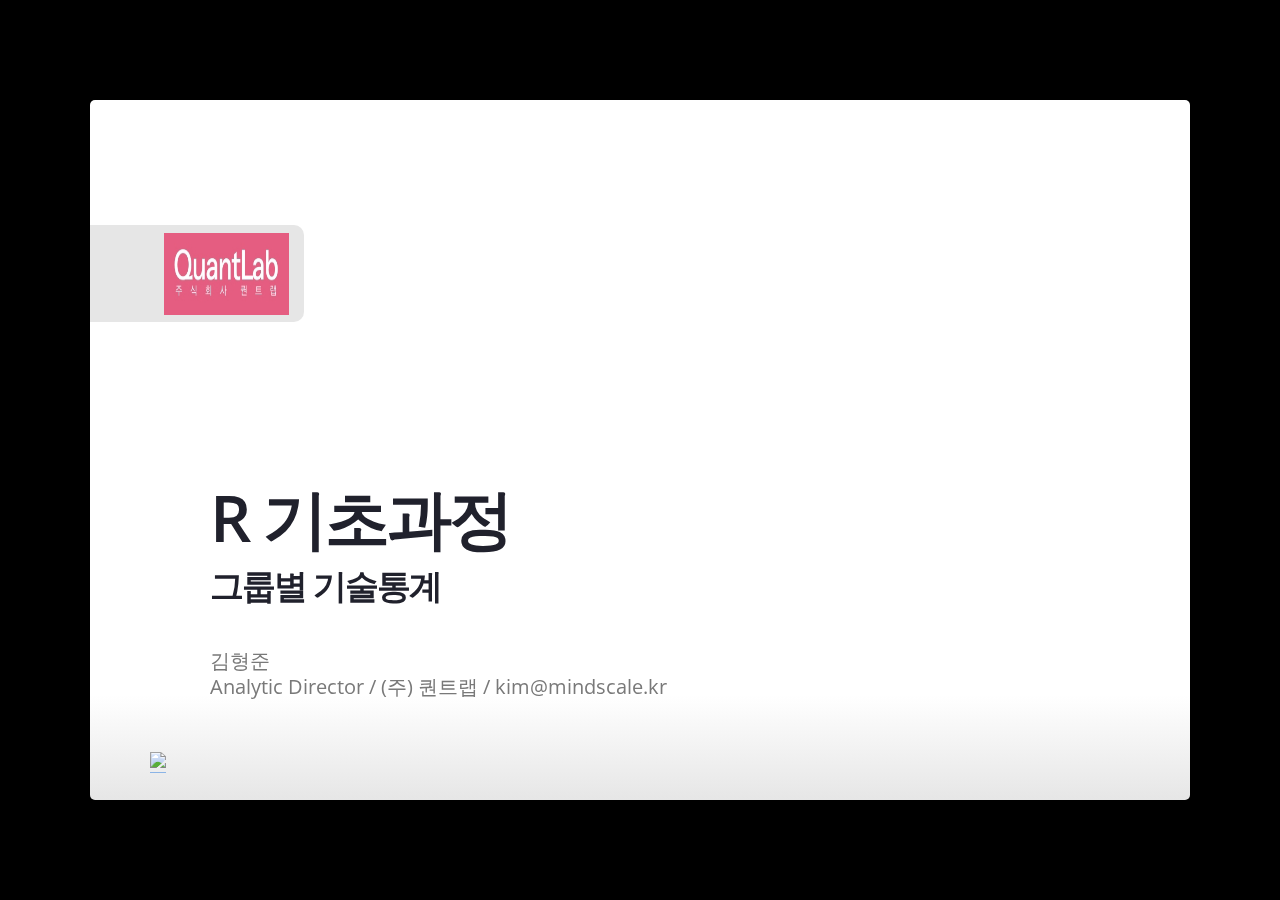
==== html/Rbasic02.html @ 80b77570 "no message" ====
<!DOCTYPE html>
<html>
<head>
  <title>R 기초과정</title>
  <meta charset="utf-8">
  <meta name="description" content="R 기초과정">
  <meta name="author" content="김형준">
  <meta name="generator" content="slidify" />
  <meta name="apple-mobile-web-app-capable" content="yes">
  <meta http-equiv="X-UA-Compatible" content="chrome=1">
  <link rel="stylesheet" href="libraries/frameworks/io2012/css/default.css" media="all" >
  <link rel="stylesheet" href="libraries/frameworks/io2012/css/phone.css" 
    media="only screen and (max-device-width: 480px)" >
  <link rel="stylesheet" href="libraries/frameworks/io2012/css/slidify.css" >
  <link rel="stylesheet" href="libraries/highlighters/highlight.js/css/tomorrow.css" />
  <base target="_blank"> <!-- This amazingness opens all links in a new tab. -->  <link rel=stylesheet href="./assets/css/ribbons.css"></link>

  
  <!-- Grab CDN jQuery, fall back to local if offline -->
  <script src="http://ajax.aspnetcdn.com/ajax/jQuery/jquery-1.7.min.js"></script>
  <script>window.jQuery || document.write('<script src="libraries/widgets/quiz/js/jquery.js"><\/script>')</script> 
  <script data-main="libraries/frameworks/io2012/js/slides" 
    src="libraries/frameworks/io2012/js/require-1.0.8.min.js">
  </script>
  
  

</head>
<body style="opacity: 0">
  <slides class="layout-widescreen">
    
    <!-- LOGO SLIDE -->
        <slide class="title-slide segue nobackground">
  <aside class="gdbar">
    <img src="assets/img/logo_03.png">
  </aside>
  <hgroup class="auto-fadein">
    <h1>R 기초과정</h1>
    <h2>그룹별 기술통계 </h2>
    <p>김형준<br/>Analytic Director / (주) 퀀트랩 / kim@mindscale.kr </p>
  </hgroup>
  <article></article>  
  <footer class = 'license'>
    <a href='http://creativecommons.org/licenses/by-nc-sa/3.0/'>
    <img width = '80px' src = 'http://mirrors.creativecommons.org/presskit/buttons/88x31/png/by-nc-sa.png'>
    </a>
  </footer>
</slide>
    

    <!-- SLIDES -->
    <slide class="" id="slide-1" style="background:;">
  <hgroup>
    <h2>기초 2 과정</h2>
  </hgroup>
  <article data-timings="">
    <h3>학습 목표</h3>

<p>데이터 편집하기 
집단 평균 비교하기<br>
상관관계 이해하기</p>

  </article>
  <!-- Presenter Notes -->
</slide>

<slide class="new-background" id="slide-2" style="background:;">
  <hgroup>
    <h2>오늘의 데이터</h2>
  </hgroup>
  <article data-timings="">
    
  </article>
  <!-- Presenter Notes -->
</slide>

<slide class="new-background" id="slide-3" style="background:;">
  <article data-timings="">
    <pre><code class="r">table(df$성별)
</code></pre>

<pre><code>## 
##   남   여 
## 1260 1260
</code></pre>

<pre><code class="r">table(df$요일)
</code></pre>

<pre><code>## 
##  금  목  수  월  일  토  화 
## 360 360 360 360 360 360 360
</code></pre>

<pre><code class="r">table(df$점포)
</code></pre>

<pre><code>## 
##   a   b   c   d   e   f   g   h   i   j   k   l   m   n   o 
## 168 168 168 168 168 168 168 168 168 168 168 168 168 168 168
</code></pre>

  </article>
  <!-- Presenter Notes -->
</slide>

<slide class="new-background" id="slide-4" style="background:;">
  <hgroup>
    <h3>상반기 vs 하반기</h3>
  </hgroup>
  <article data-timings="">
    <pre><code class="r">df.first &lt;- subset(df, 매출월 &lt;= 6 )
mean(df.first$구매건수)
</code></pre>

<pre><code>## [1] 24601.29
</code></pre>

<pre><code class="r">df.latter &lt;- subset(df, 매출월 &gt; 6 )
mean(df.latter$구매건수)
</code></pre>

<pre><code>## [1] 24504.51
</code></pre>

  </article>
  <!-- Presenter Notes -->
</slide>

<slide class="new-background" id="slide-5" style="background:;">
  <hgroup>
    <h3>Histogram</h3>
  </hgroup>
  <article data-timings="">
    <pre><code class="r">hist(df.first$구매건수, xlab = &quot;구매건수&quot;, main = &quot;상반기&quot;)
</code></pre>

<p><img src="assets/fig/unnamed-chunk-4-1.png" alt="plot of chunk unnamed-chunk-4"> </p>

  </article>
  <!-- Presenter Notes -->
</slide>

<slide class="new-background" id="slide-6" style="background:;">
  <hgroup>
    <h3>Histogram</h3>
  </hgroup>
  <article data-timings="">
    <pre><code class="r">hist(df.latter$구매건수, xlab = &quot;구매건수&quot;, main = &quot;하반기&quot;)
</code></pre>

<p><img src="assets/fig/unnamed-chunk-5-1.png" alt="plot of chunk unnamed-chunk-5"> </p>

  </article>
  <!-- Presenter Notes -->
</slide>

<slide class="new-background" id="slide-7" style="background:;">
  <article data-timings="">
    <pre><code class="r">var.test(df.first$구매건수, df.latter$구매건수)
</code></pre>

<pre><code>## 
##  F test to compare two variances
## 
## data:  df.first$구매건수 and df.latter$구매건수
## F = 0.9587, num df = 1259, denom df = 1259, p-value = 0.4544
## alternative hypothesis: true ratio of variances is not equal to 1
## 95 percent confidence interval:
##  0.8583827 1.0707352
## sample estimates:
## ratio of variances 
##          0.9586973
</code></pre>

  </article>
  <!-- Presenter Notes -->
</slide>

<slide class="new-background" id="slide-8" style="background:;">
  <article data-timings="">
    <pre><code class="r">t.test(df.first$구매건수, df.latter$구매건수)
</code></pre>

<pre><code>## 
##  Welch Two Sample t-test
## 
## data:  df.first$구매건수 and df.latter$구매건수
## t = 0.1667, df = 2516.881, p-value = 0.8676
## alternative hypothesis: true difference in means is not equal to 0
## 95 percent confidence interval:
##  -1041.646  1235.202
## sample estimates:
## mean of x mean of y 
##  24601.29  24504.51
</code></pre>

  </article>
  <!-- Presenter Notes -->
</slide>

<slide class="new-background" id="slide-9" style="background:;">
  <article data-timings="">
    <pre><code class="r">df.high &lt;- df[df$구매건수 &gt;= quantile(df$구매건수, probs = .9), ]
mosaicplot(df.high$성별 ~ df.high$요일, 
           main=&quot;성별 by 요일&quot;, shade=F, 
           color = 1:7, xlab=&quot;성별&quot;, ylab=&quot;요일&quot;)
</code></pre>

<p><img src="assets/fig/unnamed-chunk-8-1.png" alt="plot of chunk unnamed-chunk-8"> </p>

  </article>
  <!-- Presenter Notes -->
</slide>

<slide class="new-background" id="slide-10" style="background:;">
  <article data-timings="">
    <pre><code class="r">df.sunday &lt;- subset(df, 요일 ==  &quot;일&quot;)
</code></pre>

<pre><code class="r">var.test(구매건수 ~ 성별,  df.sunday)
</code></pre>

<pre><code>## 
##  F test to compare two variances
## 
## data:  구매건수 by 성별
## F = 0.8625, num df = 179, denom df = 179, p-value = 0.3235
## alternative hypothesis: true ratio of variances is not equal to 1
## 95 percent confidence interval:
##  0.6428782 1.1572527
## sample estimates:
## ratio of variances 
##          0.8625384
</code></pre>

  </article>
  <!-- Presenter Notes -->
</slide>

<slide class="new-background" id="slide-11" style="background:;">
  <article data-timings="">
    <pre><code class="r">t.test(구매건수 ~ 성별, df.sunday)
</code></pre>

<pre><code>## 
##  Welch Two Sample t-test
## 
## data:  구매건수 by 성별
## t = -1.1008, df = 356.061, p-value = 0.2717
## alternative hypothesis: true difference in means is not equal to 0
## 95 percent confidence interval:
##  -4741.009  1338.175
## sample estimates:
## mean in group 남 mean in group 여 
##         23427.77         25129.18
</code></pre>

  </article>
  <!-- Presenter Notes -->
</slide>

<slide class="new-background" id="slide-12" style="background:;">
  <article data-timings="">
    <pre><code class="r">df.month &lt;- sapply(split(df, df$매출월), function(x) x$구매건수)
cor(df.month)
</code></pre>

<pre><code>##                1            2            3           4            5
## 1   1.0000000000 -0.046597870 -0.005091544  0.04965226 -0.095763459
## 2  -0.0465978701  1.000000000  0.007198092  0.04784140  0.049866797
## 3  -0.0050915442  0.007198092  1.000000000 -0.08928948  0.009266516
## 4   0.0496522589  0.047841404 -0.089289484  1.00000000  0.083159531
## 5  -0.0957634587  0.049866797  0.009266516  0.08315953  1.000000000
## 6  -0.0467665007  0.059768731  0.011398083  0.03400470 -0.011766161
## 7   0.0932324983  0.081653119 -0.064059318 -0.04259415 -0.155939433
## 8  -0.0891884815 -0.093172175  0.003177127  0.04454848  0.155339506
## 9   0.0007013688  0.114002900  0.029118759 -0.04626856 -0.052674603
## 10 -0.0266476486 -0.031764041 -0.104999236  0.02905020  0.036026462
## 11 -0.0803115160 -0.097581285 -0.046301692  0.05163380 -0.040655629
## 12 -0.1754625412 -0.052740131 -0.068930001  0.05575638 -0.038566514
##              6           7            8             9           10
## 1  -0.04676650  0.09323250 -0.089188482  0.0007013688 -0.026647649
## 2   0.05976873  0.08165312 -0.093172175  0.1140028997 -0.031764041
## 3   0.01139808 -0.06405932  0.003177127  0.0291187587 -0.104999236
## 4   0.03400470 -0.04259415  0.044548476 -0.0462685602  0.029050198
## 5  -0.01176616 -0.15593943  0.155339506 -0.0526746033  0.036026462
## 6   1.00000000  0.01109366  0.063751905  0.0698618369 -0.041238355
## 7   0.01109366  1.00000000 -0.143873398 -0.0503747033  0.099972896
## 8   0.06375191 -0.14387340  1.000000000  0.1354939122 -0.096760716
## 9   0.06986184 -0.05037470  0.135493912  1.0000000000 -0.080174057
## 10 -0.04123835  0.09997290 -0.096760716 -0.0801740572  1.000000000
## 11  0.00185299  0.01007081  0.056584691 -0.1288624049 -0.006716721
## 12  0.06028914  0.08446167 -0.082848856  0.0122945246  0.118176835
##              11          12
## 1  -0.080311516 -0.17546254
## 2  -0.097581285 -0.05274013
## 3  -0.046301692 -0.06893000
## 4   0.051633805  0.05575638
## 5  -0.040655629 -0.03856651
## 6   0.001852990  0.06028914
## 7   0.010070813  0.08446167
## 8   0.056584691 -0.08284886
## 9  -0.128862405  0.01229452
## 10 -0.006716721  0.11817684
## 11  1.000000000  0.01155653
## 12  0.011556525  1.00000000
</code></pre>

  </article>
  <!-- Presenter Notes -->
</slide>

    <slide class="backdrop"></slide>
  </slides>
  <div class="pagination pagination-small" id='io2012-ptoc' style="display:none;">
    <ul>
      <li>
      <a href="#" target="_self" rel='tooltip' 
        data-slide=1 title='기초 2 과정'>
         1
      </a>
    </li>
    <li>
      <a href="#" target="_self" rel='tooltip' 
        data-slide=2 title='오늘의 데이터'>
         2
      </a>
    </li>
    <li>
      <a href="#" target="_self" rel='tooltip' 
        data-slide=3 title=''>
         3
      </a>
    </li>
    <li>
      <a href="#" target="_self" rel='tooltip' 
        data-slide=4 title='상반기 vs 하반기'>
         4
      </a>
    </li>
    <li>
      <a href="#" target="_self" rel='tooltip' 
        data-slide=5 title='Histogram'>
         5
      </a>
    </li>
    <li>
      <a href="#" target="_self" rel='tooltip' 
        data-slide=6 title='Histogram'>
         6
      </a>
    </li>
    <li>
      <a href="#" target="_self" rel='tooltip' 
        data-slide=7 title=''>
         7
      </a>
    </li>
    <li>
      <a href="#" target="_self" rel='tooltip' 
        data-slide=8 title=''>
         8
      </a>
    </li>
    <li>
      <a href="#" target="_self" rel='tooltip' 
        data-slide=9 title=''>
         9
      </a>
    </li>
    <li>
      <a href="#" target="_self" rel='tooltip' 
        data-slide=10 title=''>
         10
      </a>
    </li>
    <li>
      <a href="#" target="_self" rel='tooltip' 
        data-slide=11 title=''>
         11
      </a>
    </li>
    <li>
      <a href="#" target="_self" rel='tooltip' 
        data-slide=12 title=''>
         12
      </a>
    </li>
  </ul>
  </div>  <!--[if IE]>
    <script 
      src="http://ajax.googleapis.com/ajax/libs/chrome-frame/1/CFInstall.min.js">  
    </script>
    <script>CFInstall.check({mode: 'overlay'});</script>
  <![endif]-->
</body>
  <!-- Load Javascripts for Widgets -->
  
  <!-- LOAD HIGHLIGHTER JS FILES -->
  <script src="libraries/highlighters/highlight.js/highlight.pack.js"></script>
  <script>hljs.initHighlightingOnLoad();</script>
  <!-- DONE LOADING HIGHLIGHTER JS FILES -->
   
  </html>
---- html/libraries/frameworks/io2012/css/default.css ----
@charset "UTF-8";

/* line 17, ../../../../../../Library/Ruby/Gems/1.8/gems/compass-0.12.1/frameworks/compass/stylesheets/compass/reset/_utilities.scss */
html, body, div, span, applet, object, iframe,
h1, h2, h3, h3b, h4, h4b, h5, h6, p, blockquote, pre,
a, abbr, acronym, address, big, cite, code,
del, dfn, em, img, ins, kbd, q, s, samp,
small, strike, strong, sub, sup, tt, var,
b, u, i, center,
dl, dt, dd, ol, ul, li,
fieldset, form, label, legend,
table, caption, tbody, tfoot, thead, tr, th, td,
article, aside, canvas, details, embed,
figure, figcaption, footer, header, hgroup,
menu, nav, output, ruby, section, summary,
time, mark, audio, video {
  margin: 0;
  padding: 0;
  border: 0;
  font-size: 100%;
  font: inherit;
  vertical-align: baseline;
}

/* line 20, ../../../../../../Library/Ruby/Gems/1.8/gems/compass-0.12.1/frameworks/compass/stylesheets/compass/reset/_utilities.scss */
body {
  line-height: 1;
}

/* line 22, ../../../../../../Library/Ruby/Gems/1.8/gems/compass-0.12.1/frameworks/compass/stylesheets/compass/reset/_utilities.scss */

ol, ul {
  list-style: none;
}


/* line 24, ../../../../../../Library/Ruby/Gems/1.8/gems/compass-0.12.1/frameworks/compass/stylesheets/compass/reset/_utilities.scss */
table {
  border-collapse: collapse;
  border-spacing: 0;
}

/* line 26, ../../../../../../Library/Ruby/Gems/1.8/gems/compass-0.12.1/frameworks/compass/stylesheets/compass/reset/_utilities.scss */
caption, th, td {
  text-align: left;
  font-weight: normal;
  vertical-align: middle;
}

/* line 28, ../../../../../../Library/Ruby/Gems/1.8/gems/compass-0.12.1/frameworks/compass/stylesheets/compass/reset/_utilities.scss */
q, blockquote {
  quotes: none;
}
/* line 101, ../../../../../../Library/Ruby/Gems/1.8/gems/compass-0.12.1/frameworks/compass/stylesheets/compass/reset/_utilities.scss */
q:before, q:after, blockquote:before, blockquote:after {
  content: "";
  content: none;
}

/* line 30, ../../../../../../Library/Ruby/Gems/1.8/gems/compass-0.12.1/frameworks/compass/stylesheets/compass/reset/_utilities.scss */
a img {
  border: none;
}

/* line 114, ../../../../../../Library/Ruby/Gems/1.8/gems/compass-0.12.1/frameworks/compass/stylesheets/compass/reset/_utilities.scss */
article, aside, details, figcaption, figure, footer, header, hgroup, menu, nav, section, summary {
  display: block;
}

/**
 * Base SlideDeck Styles
 */
/* line 48, ../scss/_base.scss */
html {
  height: 100%;
  overflow: hidden;
}

/* line 53, ../scss/_base.scss */
body {
  margin: 0;
  padding: 0;
  opacity: 0;
  height: 100%;
  min-height: 740px;
  width: 100%;
  overflow: hidden;
  color: #fff;
  -webkit-font-smoothing: antialiased;
  -moz-font-smoothing: antialiased;
  -ms-font-smoothing: antialiased;
  -o-font-smoothing: antialiased;
  -webkit-transition: opacity 800ms ease-in 100ms;
  -moz-transition: opacity 800ms ease-in 100ms;
  -ms-transition: opacity 800ms ease-in 100ms;
  -o-transition: opacity 800ms ease-in 100ms;
  transition: opacity 800ms ease-in 100ms;
}
/* line 69, ../scss/_base.scss */
body.loaded {
  opacity: 1 !important;
}

/* line 74, ../scss/_base.scss */
input, button {
  vertical-align: middle;
}

/* line 78, ../scss/_base.scss */
slides > slide[hidden] {
  display: none !important;
}

/* line 82, ../scss/_base.scss */
slides {
  width: 100%;
  height: 100%;
  position: absolute;
  left: 0;
  top: 0;
  -webkit-transform: translate3d(0, 0, 0);
  -moz-transform: translate3d(0, 0, 0);
  -ms-transform: translate3d(0, 0, 0);
  -o-transform: translate3d(0, 0, 0);
  transform: translate3d(0, 0, 0);
  -webkit-perspective: 1000;
  perspective: 1000;
  -webkit-transform-style: preserve-3d;
  transform-style: preserve-3d;
  -webkit-transition: opacity 800ms ease-in 100ms;
  -moz-transition: opacity 800ms ease-in 100ms;
  -ms-transition: opacity 800ms ease-in 100ms;
  -o-transition: opacity 800ms ease-in 100ms;
  transition: opacity 800ms ease-in 100ms;
}

/* line 94, ../scss/_base.scss */
slides > slide {
  display: block;
  position: absolute;
  overflow: hidden;
  left: 50%;
  top: 50%;
  -webkit-box-sizing: border-box;
  -moz-box-sizing: border-box;
  box-sizing: border-box;
}

/* Slide styles */
/*article.fill iframe {
  position: absolute;
  left: 0;
  top: 0;
  width: 100%;
  height: 100%;

  border: 0;
  margin: 0;

  @include border-radius(10px);

  z-index: -1;
}

slide.fill {
  background-repeat: no-repeat;
  @include background-size(cover);
}

slide.fill img {
  position: absolute;
  left: 0;
  top: 0;
  min-width: 100%;
  min-height: 100%;

  z-index: -1;
}
*/
/**
 * Theme Styles
 */
/* line 58, ../scss/default.scss */
::selection {
  color: white;
  background-color: #ffd14d;
  text-shadow: none;
}

/* line 64, ../scss/default.scss */
::-webkit-scrollbar {
  height: 16px;
  overflow: visible;
  width: 16px;
}

/* line 69, ../scss/default.scss */
::-webkit-scrollbar-thumb {
  background-color: rgba(0, 0, 0, 0.1);
  background-clip: padding-box;
  border: solid transparent;
  min-height: 28px;
  padding: 100px 0 0;
  -webkit-box-shadow: inset 1px 1px 0 rgba(0, 0, 0, 0.1), inset 0 -1px 0 rgba(0, 0, 0, 0.07);
  -moz-box-shadow: inset 1px 1px 0 rgba(0, 0, 0, 0.1), inset 0 -1px 0 rgba(0, 0, 0, 0.07);
  box-shadow: inset 1px 1px 0 rgba(0, 0, 0, 0.1), inset 0 -1px 0 rgba(0, 0, 0, 0.07);
  border-width: 1px 1px 1px 6px;
}

/* line 78, ../scss/default.scss */
::-webkit-scrollbar-thumb:hover {
  background-color: rgba(0, 0, 0, 0.5);
}

/* line 81, ../scss/default.scss */
::-webkit-scrollbar-button {
  height: 0;
  width: 0;
}

/* line 85, ../scss/default.scss */
::-webkit-scrollbar-track {
  background-clip: padding-box;
  border: solid transparent;
  border-width: 0 0 0 4px;
}

/* line 90, ../scss/default.scss */
::-webkit-scrollbar-corner {
  background: transparent;
}

/* line 94, ../scss/default.scss */
body {
  background: black;
}

/* line 98, ../scss/default.scss */
slides > slide {
  display: none;
  font-family: 'Open Sans', Arial, sans-serif;
  font-size: 26px;
  color: #797979;
  width: 900px;
  height: 700px;
  margin-left: -450px;
  margin-top: -350px;
  padding: 40px 60px;
  -webkit-border-radius: 5px;
  -moz-border-radius: 5px;
  -ms-border-radius: 5px;
  -o-border-radius: 5px;
  border-radius: 5px;
  -webkit-transition: all 0.6s ease-in-out;
  -moz-transition: all 0.6s ease-in-out;
  -ms-transition: all 0.6s ease-in-out;
  -o-transition: all 0.6s ease-in-out;
  transition: all 0.6s ease-in-out;
}
/* line 119, ../scss/default.scss */
slides > slide.far-past {
  display: none;
}
/* line 126, ../scss/default.scss */
slides > slide.past {
  display: block;
  opacity: 0;
}
/* line 133, ../scss/default.scss */
slides > slide.current {
  display: block;
  opacity: 1;
}
/* line 139, ../scss/default.scss */
slides > slide.current .auto-fadein {
  opacity: 1;
}
/* line 143, ../scss/default.scss */
slides > slide.current .gdbar {
  -webkit-background-size: 100% 100%;
  -moz-background-size: 100% 100%;
  -o-background-size: 100% 100%;
  background-size: 100% 100%;
}
/* line 148, ../scss/default.scss */
slides > slide.next {
  display: block;
  opacity: 0;
  pointer-events: none;
}
/* line 156, ../scss/default.scss */
slides > slide.far-next {
  display: none;
}
/* line 163, ../scss/default.scss */
slides > slide.dark {
  background: #515151 !important;
}

slides > slide.black {
  background: #000000 !important;
}

/* line 171, ../scss/default.scss */
slides > slide:not(.nobackground):before {
  font-size: 12pt;
  content: attr(data-hashtag);
  position: absolute;
  bottom: 20px;
  left: 60px;
  /* background: url("../images/google_developers_icon_128.png") no-repeat 0 50%; */
  -webkit-background-size: 30px 30px;
  -moz-background-size: 30px 30px;
  -o-background-size: 30px 30px;
  background-size: 30px 30px;
  padding-left: 40px;
  height: 30px;
  line-height: 1.9;
}


/* line 183, ../scss/default.scss */
slides > slide:not(.nobackground):after {
  font-size: 12pt;
  content: attr(data-slide-num) "/" attr(data-total-slides);
  position: absolute;
  bottom: 20px;
  right: 60px;
  line-height: 1.9;
}
/* line 194, ../scss/default.scss */
slides > slide.title-slide:after {
  content: '';
  /* background: url(../images/io2012_logo.png) no-repeat 100% 50%; */
  -webkit-background-size: contain;
  -moz-background-size: contain;
  -o-background-size: contain;
  background-size: contain;
  position: absolute;
  bottom: 40px;
  right: 40px;
  width: 100%;
  height: 60px;
}
/* line 206, ../scss/default.scss */
slides > slide.backdrop {
  z-index: -10;
  display: block !important;
  background: -webkit-gradient(linear, 50% 0%, 50% 100%, color-stop(0%, #ffffff), color-stop(85%, #ffffff), color-stop(100%, #e6e6e6));
  background: -webkit-linear-gradient(#ffffff, #ffffff 85%, #e6e6e6);
  background: -moz-linear-gradient(#ffffff, #ffffff 85%, #e6e6e6);
  background: -o-linear-gradient(#ffffff, #ffffff 85%, #e6e6e6);
  background: -ms-linear-gradient(#ffffff, #ffffff 85%, #e6e6e6);
  background: linear-gradient(#ffffff, #ffffff 85%, #e6e6e6);
  background-color: white;
}
/* line 211, ../scss/default.scss */
slides > slide.backdrop:after, slides > slide.backdrop:before {
  display: none;
}
/* line 216, ../scss/default.scss */
slides > slide > hgroup + article {
  margin-top: 45px;
}
/* line 220, ../scss/default.scss */
slides > slide > hgroup + article.flexbox.vcenter, slides > slide > hgroup + article.flexbox.vleft, slides > slide > hgroup + article.flexbox.vright {
  height: 80%;
}
/* line 225, ../scss/default.scss */
slides > slide > hgroup + article p {
  margin-bottom: 1em;
}
/* line 230, ../scss/default.scss */
slides > slide > article:only-child {
  height: 100%;
}
/* line 233, ../scss/default.scss */
slides > slide > article:only-child > iframe {
  height: 98%;
}

/* line 239, ../scss/default.scss */
slides.layout-faux-widescreen > slide {
  padding: 40px 160px;
}

/* line 248, ../scss/default.scss */
slides.layout-widescreen > slide,
slides.layout-faux-widescreen > slide {
  margin-left: -550px;
  width: 1100px;
}
/* line 253, ../scss/default.scss */
slides.layout-widescreen > slide.far-past,
slides.layout-faux-widescreen > slide.far-past {
  display: block;
  display: none;
  -webkit-transform: translate(-2260px);
  -moz-transform: translate(-2260px);
  -ms-transform: translate(-2260px);
  -o-transform: translate(-2260px);
  transform: translate(-2260px);
  -webkit-transform: translate3d(-2260px, 0, 0);
  -moz-transform: translate3d(-2260px, 0, 0);
  -ms-transform: translate3d(-2260px, 0, 0);
  -o-transform: translate3d(-2260px, 0, 0);
  transform: translate3d(-2260px, 0, 0);
}
/* line 260, ../scss/default.scss */
slides.layout-widescreen > slide.past,
slides.layout-faux-widescreen > slide.past {
  display: block;
  opacity: 0;
}
/* line 267, ../scss/default.scss */
slides.layout-widescreen > slide.current,
slides.layout-faux-widescreen > slide.current {
  display: block;
  opacity: 1;
}
/* line 274, ../scss/default.scss */
slides.layout-widescreen > slide.next,
slides.layout-faux-widescreen > slide.next {
  display: block;
  opacity: 0;
  pointer-events: none;
}
/* line 282, ../scss/default.scss */
slides.layout-widescreen > slide.far-next,
slides.layout-faux-widescreen > slide.far-next {
  display: block;
  display: none;
  -webkit-transform: translate(2260px);
  -moz-transform: translate(2260px);
  -ms-transform: translate(2260px);
  -o-transform: translate(2260px);
  transform: translate(2260px);
  -webkit-transform: translate3d(2260px, 0, 0);
  -moz-transform: translate3d(2260px, 0, 0);
  -ms-transform: translate3d(2260px, 0, 0);
  -o-transform: translate3d(2260px, 0, 0);
  transform: translate3d(2260px, 0, 0);
}
/* line 289, ../scss/default.scss */
slides.layout-widescreen #prev-slide-area,
slides.layout-faux-widescreen #prev-slide-area {
  margin-left: -650px;
}
/* line 293, ../scss/default.scss */
slides.layout-widescreen #next-slide-area,
slides.layout-faux-widescreen #next-slide-area {
  margin-left: 550px;
}

/* line 298, ../scss/default.scss */
b {
  font-weight: 600;
}

/* line 302, ../scss/default.scss */
a {
  color: #2a7cdf;
  text-decoration: none;
  border-bottom: 1px solid rgba(42, 124, 223, 0.5);
}
/* line 307, ../scss/default.scss */
a:hover {
  color: black !important;
}

/* line 312, ../scss/default.scss */
h1, h2, h3 {
  font-weight: 600;
}

/* line 316, ../scss/default.scss */
h2 {
  font-size: 45px;
  line-height: 45px;
  letter-spacing: -2px;
  color: #515151;
}

/* line 323, ../scss/default.scss */
h3 {
  font-size: 30px;
  letter-spacing: -1px;
  line-height: 2;
  font-weight: inherit;
  color: #797979;
}

h3b {
  font-size: 35px;
  letter-spacing: -1px;
  line-height: 2;
  font-weight: inherit;
}

h4b {
  font-size: 25px;
  letter-spacing: -1px;
  line-height: 2;
  font-weight: inherit;
}



/* line 331, ../scss/default.scss */
ul {
  margin-left: 1.2em;
  margin-bottom: 1em;
  position: relative;
}
/* line 336, ../scss/default.scss */
ul li {
  margin-bottom: 0.5em;
}
/* line 339, ../scss/default.scss */
ul li ul {
  margin-left: 2em;
  margin-bottom: 0;
}
/* line 343, ../scss/default.scss */
ul li ul li:before {
  content: '-';
  font-weight: 600;
}
/* line 350, ../scss/default.scss */
ul > li:before {
  content: '\00B7';
  margin-left: -1em;
  position: absolute;
  font-weight: 600;
}
/* line 357, ../scss/default.scss */
ul ul {
  margin-top: .5em;
}

/* line 364, ../scss/default.scss */
.highlight-code slide.current pre > * {
  opacity: 0.25;
  -webkit-transition: opacity 0.5s ease-in;
  -moz-transition: opacity 0.5s ease-in;
  -ms-transition: opacity 0.5s ease-in;
  -o-transition: opacity 0.5s ease-in;
  transition: opacity 0.5s ease-in;
}
/* line 368, ../scss/default.scss */
.highlight-code slide.current b {
  opacity: 1;
}

/* line 373, ../scss/default.scss */
pre {
  font-family: 'Inconsolata', 'Courier New', monospace;
  font-size: 20px;
  line-height: 28px;
  padding: 10px 0 10px 60px;
  letter-spacing: -1px;
  margin-bottom: 0px;
  width: 106%;
  left: -60px;
  position: relative;
  -webkit-box-sizing: border-box;
  -moz-box-sizing: border-box;
  box-sizing: border-box;
  /*overflow: hidden;*/
}
/* line 387, ../scss/default.scss */
pre[data-lang]:after {
  content: attr(data-lang);
  background-color: #a9a9a9;
  right: 0;
  top: 0;
  position: absolute;
  font-size: 16pt;
  color: white;
  padding: 2px 25px;
  text-transform: uppercase;
}

/* line 400, ../scss/default.scss */
pre[data-lang="go"] {
  color: #333;
}

/* line 404, ../scss/default.scss */
code {
  font-size: 95%;
  font-family: 'Inconsolata', 'Courier New', monospace;
  color: black;
}

/* line 410, ../scss/default.scss */
iframe {
  width: 1500px;
  height: 800px;
  background: white;
  border: 0px solid #e6e6e6;
  -webkit-box-sizing: border-box;
  -moz-box-sizing: border-box;
  box-sizing: border-box;
}

/* line 418, ../scss/default.scss */
dt {
  font-weight: bold;
}

/* line 422, ../scss/default.scss */
button {
  display: inline-block;
  background: -webkit-gradient(linear, 50% 0%, 50% 100%, color-stop(40%, #f9f9f9), color-stop(70%, #e3e3e3));
  background: -webkit-linear-gradient(#f9f9f9 40%, #e3e3e3 70%);
  background: -moz-linear-gradient(#f9f9f9 40%, #e3e3e3 70%);
  background: -o-linear-gradient(#f9f9f9 40%, #e3e3e3 70%);
  background: -ms-linear-gradient(#f9f9f9 40%, #e3e3e3 70%);
  background: linear-gradient(#f9f9f9 40%, #e3e3e3 70%);
  border: 1px solid #a9a9a9;
  -webkit-border-radius: 3px;
  -moz-border-radius: 3px;
  -ms-border-radius: 3px;
  -o-border-radius: 3px;
  border-radius: 3px;
  padding: 5px 8px;
  outline: none;
  white-space: nowrap;
  -webkit-user-select: none;
  -moz-user-select: none;
  user-select: none;
  cursor: pointer;
  text-shadow: 1px 1px white;
  font-size: 10pt;
}

/* line 436, ../scss/default.scss */
button:not(:disabled):hover {
  border-color: #515151;
}

/* line 440, ../scss/default.scss */
button:not(:disabled):active {
  background: -webkit-gradient(linear, 50% 0%, 50% 100%, color-stop(40%, #e3e3e3), color-stop(70%, #f9f9f9));
  background: -webkit-linear-gradient(#e3e3e3 40%, #f9f9f9 70%);
  background: -moz-linear-gradient(#e3e3e3 40%, #f9f9f9 70%);
  background: -o-linear-gradient(#e3e3e3 40%, #f9f9f9 70%);
  background: -ms-linear-gradient(#e3e3e3 40%, #f9f9f9 70%);
  background: linear-gradient(#e3e3e3 40%, #f9f9f9 70%);
}

/* line 444, ../scss/default.scss */
:disabled {
  color: #a9a9a9;
}

/* line 448, ../scss/default.scss */
.blue {
  color: #4387fd;
}

/* line 451, ../scss/default.scss */
.blue2 {
  color: #3c8ef3;
}

/* line 454, ../scss/default.scss */
.blue3 {
  color: #2a7cdf;
}

/* line 457, ../scss/default.scss */
.yellow {
  color: #ffd14d;
}

/* line 460, ../scss/default.scss */
.yellow2 {
  color: #f9cc46;
}

/* line 463, ../scss/default.scss */
.yellow3 {
  color: #f6c000;
}

/* line 466, ../scss/default.scss */
.green {
  color: #0da861;
}

/* line 469, ../scss/default.scss */
.green2 {
  color: #00a86d;
}

/* line 472, ../scss/default.scss */
.green3 {
  color: #009f5d;
}

/* line 475, ../scss/default.scss */
.red {
  color: #f44a3f;
}

/* line 478, ../scss/default.scss */
.red2 {
  color: #e0543e;
}

/* line 481, ../scss/default.scss */
.red3 {
  color: #d94d3a;
}

/* line 484, ../scss/default.scss */
.gray {
  color: #e6e6e6;
}

/* line 487, ../scss/default.scss */
.gray2 {
  color: #a9a9a9;
}

/* line 490, ../scss/default.scss */
.gray3 {
  color: #797979;
}

/* line 493, ../scss/default.scss */
.gray4 {
  color: #515151;
}

/* line 497, ../scss/default.scss */
.white {
  color: white !important;
}

/* line 500, ../scss/default.scss */
.black {
  color: black !important;
}

/* line 504, ../scss/default.scss */
.columns-2 {
  -webkit-column-count: 2;
  -moz-column-count: 2;
  -o-column-count: 2;
  column-count: 2;
}

/* line 508, ../scss/default.scss */
table {
  width: 100%;
  border-collapse: -moz-initial;
  border-collapse: initial;
  border-spacing: 2px;
  border-bottom: 1px solid #797979;
}
/* line 515, ../scss/default.scss */
table tr > td:first-child, table th {
  font-weight: 600;
  color: #515151;
}
/* line 520, ../scss/default.scss */
table tr:nth-child(odd) {
  background-color: #e6e6e6;
}
/* line 524, ../scss/default.scss */
table th {
  color: white;
  font-size: 18px;
  background: -webkit-gradient(linear, 50% 0%, 50% 100%, color-stop(40%, #4387fd), color-stop(80%, #2a7cdf)) no-repeat;
  background: -webkit-linear-gradient(top, #4387fd 40%, #2a7cdf 80%) no-repeat;
  background: -moz-linear-gradient(top, #4387fd 40%, #2a7cdf 80%) no-repeat;
  background: -o-linear-gradient(top, #4387fd 40%, #2a7cdf 80%) no-repeat;
  background: -ms-linear-gradient(top, #4387fd 40%, #2a7cdf 80%) no-repeat;
  background: linear-gradient(top, #4387fd 40%, #2a7cdf 80%) no-repeat;
}
/* line 530, ../scss/default.scss */
table td, table th {
  font-size: 18px;
  padding: 1em 0.5em;
}
/* line 535, ../scss/default.scss */
table td.highlight {
  color: #515151;
  background: -webkit-gradient(linear, 50% 0%, 50% 100%, color-stop(40%, #ffd14d), color-stop(80%, #f6c000)) no-repeat;
  background: -webkit-linear-gradient(top, #ffd14d 40%, #f6c000 80%) no-repeat;
  background: -moz-linear-gradient(top, #ffd14d 40%, #f6c000 80%) no-repeat;
  background: -o-linear-gradient(top, #ffd14d 40%, #f6c000 80%) no-repeat;
  background: -ms-linear-gradient(top, #ffd14d 40%, #f6c000 80%) no-repeat;
  background: linear-gradient(top, #ffd14d 40%, #f6c000 80%) no-repeat;
}
/* line 540, ../scss/default.scss */
table.rows {
  border-bottom: none;
  border-right: 1px solid #797979;
}

/* line 546, ../scss/default.scss */
q {
  font-size: 45px;
  line-height: 72px;
}
/* line 550, ../scss/default.scss */
q:before {
  content: '“';
  position: absolute;
  margin-left: -0.5em;
}
/* line 555, ../scss/default.scss */
q:after {
  content: '”';
  position: absolute;
  margin-left: 0.1em;
}

/* line 562, ../scss/default.scss */
slide.fill {
  background-repeat: no-repeat;
  -webkit-border-radius: 5px;
  -moz-border-radius: 5px;
  -ms-border-radius: 5px;
  -o-border-radius: 5px;
  border-radius: 5px;
  -webkit-background-size: cover;
  -moz-background-size: cover;
  -o-background-size: cover;
  background-size: cover;
}

/* Size variants */
/* line 571, ../scss/default.scss */
article.smaller p, article.smaller ul {
  font-size: 20px;
  line-height: 24px;
  letter-spacing: 0;
}
/* line 577, ../scss/default.scss */
article.smaller table td, article.smaller table th {
  font-size: 14px;
}
/* line 581, ../scss/default.scss */
article.smaller pre {
  font-size: 15px;
  line-height: 20px;
  letter-spacing: 0;
}
/* line 586, ../scss/default.scss */
article.smaller q {
  font-size: 40px;
  line-height: 48px;
}
/* line 590, ../scss/default.scss */
article.smaller q:before, article.smaller q:after {
  font-size: 60px;
}

/* Builds */
/* line 599, ../scss/default.scss */
.build > * {
  -webkit-transition: opacity 0.5s ease-in-out 0.2s;
  -moz-transition: opacity 0.5s ease-in-out 0.2s;
  -ms-transition: opacity 0.5s ease-in-out 0.2s;
  -o-transition: opacity 0.5s ease-in-out 0.2s;
  transition: opacity 0.5s ease-in-out 0.2s;
}
/* line 603, ../scss/default.scss */
.build .to-build {
  opacity: 0;
}
/* line 607, ../scss/default.scss */
.build .build-fade {
  opacity: 0.3;
}
/* line 610, ../scss/default.scss */
.build .build-fade:hover {
  opacity: 1.0;
}

/* line 617, ../scss/default.scss */
.popup .next .build .to-build {
  opacity: 1;
}
/* line 621, ../scss/default.scss */
.popup .next .build .build-fade {
  opacity: 1;
}

/* Pretty print */
/* line 629, ../scss/default.scss */
.prettyprint .str,
.prettyprint .atv {
  /* a markup attribute value */
  color: #009f5d;
}

/* line 633, ../scss/default.scss */
.prettyprint .kwd,
.prettyprint .tag {
  /* a markup tag name */
  color: #0066cc;
}

/* line 636, ../scss/default.scss */
.prettyprint .com {
  /* a comment */
  color: #797979;
  font-style: italic;
}

/* line 640, ../scss/default.scss */
.prettyprint .lit {
  /* a literal value */
  color: #7f0000;
}

/* line 645, ../scss/default.scss */
.prettyprint .pun,
.prettyprint .opn,
.prettyprint .clo {
  color: #515151;
}

/* line 651, ../scss/default.scss */
.prettyprint .typ,
.prettyprint .atn,
.prettyprint .dec,
.prettyprint .var {
  /* a declaration; a variable name */
  color: #d94d3a;
}

/* line 654, ../scss/default.scss */
.prettyprint .pln {
  color: #515151;
}

/* line 658, ../scss/default.scss */
.note {
  position: absolute;
  z-index: 100;
  width: 100%;
  height: 100%;
  top: 0;
  left: 0;
  padding: 1em;
  background: rgba(0, 0, 0, 0.3);
  opacity: 0;
  pointer-events: none;
  display: -webkit-box !important;
  display: -moz-box !important;
  display: -ms-box !important;
  display: -o-box !important;
  display: box !important;
  -webkit-box-orient: vertical;
  -moz-box-orient: vertical;
  -ms-box-orient: vertical;
  box-orient: vertical;
  -webkit-box-align: center;
  -moz-box-align: center;
  -ms-box-align: center;
  box-align: center;
  -webkit-box-pack: center;
  -moz-box-pack: center;
  -ms-box-pack: center;
  box-pack: center;
  -webkit-border-radius: 5px;
  -moz-border-radius: 5px;
  -ms-border-radius: 5px;
  -o-border-radius: 5px;
  border-radius: 5px;
  -webkit-box-sizing: border-box;
  -moz-box-sizing: border-box;
  box-sizing: border-box;
  -webkit-transform: translateY(350px);
  -moz-transform: translateY(350px);
  -ms-transform: translateY(350px);
  -o-transform: translateY(350px);
  transform: translateY(350px);
  -webkit-transition: all 0.4s ease-in-out;
  -moz-transition: all 0.4s ease-in-out;
  -ms-transition: all 0.4s ease-in-out;
  -o-transition: all 0.4s ease-in-out;
  transition: all 0.4s ease-in-out;
}
/* line 676, ../scss/default.scss */
.note > section {
  background: #fff;
  -webkit-border-radius: 5px;
  -moz-border-radius: 5px;
  -ms-border-radius: 5px;
  -o-border-radius: 5px;
  border-radius: 5px;
  -webkit-box-shadow: 0 0 10px #797979;
  -moz-box-shadow: 0 0 10px #797979;
  box-shadow: 0 0 10px #797979;
  width: 60%;
  padding: 2em;
}

/* line 693, ../scss/default.scss */
.with-notes.popup slides.layout-widescreen slide.next,
.with-notes.popup slides.layout-faux-widescreen slide.next {
  -webkit-transform: translate3d(690px, 80px, 0) scale(0.35);
  -moz-transform: translate3d(690px, 80px, 0) scale(0.35);
  -ms-transform: translate3d(690px, 80px, 0) scale(0.35);
  -o-transform: translate3d(690px, 80px, 0) scale(0.35);
  transform: translate3d(690px, 80px, 0) scale(0.35);
}
/* line 696, ../scss/default.scss */
.with-notes.popup slides.layout-widescreen slide .note,
.with-notes.popup slides.layout-faux-widescreen slide .note {
  -webkit-transform: translate3d(300px, 800px, 0) scale(1.5);
  -moz-transform: translate3d(300px, 800px, 0) scale(1.5);
  -ms-transform: translate3d(300px, 800px, 0) scale(1.5);
  -o-transform: translate3d(300px, 800px, 0) scale(1.5);
  transform: translate3d(300px, 800px, 0) scale(1.5);
}
/* line 702, ../scss/default.scss */
.with-notes.popup slide {
  overflow: visible;
  background: white;
  -webkit-transition: none;
  -moz-transition: none;
  -ms-transition: none;
  -o-transition: none;
  transition: none;
  pointer-events: none;
  -webkit-transform-origin: 0 0;
  -moz-transform-origin: 0 0;
  -ms-transform-origin: 0 0;
  -o-transform-origin: 0 0;
  transform-origin: 0 0;
}
/* line 709, ../scss/default.scss */
.with-notes.popup slide:not(.backdrop) {
  -webkit-transform: scale(0.6) translate3d(0.5em, 0.5em, 0);
  -moz-transform: scale(0.6) translate3d(0.5em, 0.5em, 0);
  -ms-transform: scale(0.6) translate3d(0.5em, 0.5em, 0);
  -o-transform: scale(0.6) translate3d(0.5em, 0.5em, 0);
  transform: scale(0.6) translate3d(0.5em, 0.5em, 0);
  -webkit-box-shadow: 0 0 10px #797979;
  -moz-box-shadow: 0 0 10px #797979;
  box-shadow: 0 0 10px #797979;
}
/* line 714, ../scss/default.scss */
.with-notes.popup slide.backdrop {
  background-image: -webkit-gradient(radial, 50% 50%, 0, 50% 50%, 600, color-stop(0%, #b1dfff), color-stop(100%, #4387fd));
  background-image: -webkit-radial-gradient(50% 50%, #b1dfff 0%, #4387fd 600px);
  background-image: -moz-radial-gradient(50% 50%, #b1dfff 0%, #4387fd 600px);
  background-image: -o-radial-gradient(50% 50%, #b1dfff 0%, #4387fd 600px);
  background-image: -ms-radial-gradient(50% 50%, #b1dfff 0%, #4387fd 600px);
  background-image: radial-gradient(50% 50%, #b1dfff 0%, #4387fd 600px);
}
/* line 720, ../scss/default.scss */
.with-notes.popup slide.next {
  -webkit-transform: translate3d(570px, 80px, 0) scale(0.35);
  -moz-transform: translate3d(570px, 80px, 0) scale(0.35);
  -ms-transform: translate3d(570px, 80px, 0) scale(0.35);
  -o-transform: translate3d(570px, 80px, 0) scale(0.35);
  transform: translate3d(570px, 80px, 0) scale(0.35);
  opacity: 1 !important;
}
/* line 724, ../scss/default.scss */
.with-notes.popup slide.next .note {
  display: none !important;
}
/* line 730, ../scss/default.scss */
.with-notes.popup .note {
  width: 109%;
  height: 260px;
  background: #e6e6e6;
  padding: 0;
  -webkit-box-shadow: 0 0 10px #797979;
  -moz-box-shadow: 0 0 10px #797979;
  box-shadow: 0 0 10px #797979;
  -webkit-transform: translate3d(250px, 800px, 0) scale(1.5);
  -moz-transform: translate3d(250px, 800px, 0) scale(1.5);
  -ms-transform: translate3d(250px, 800px, 0) scale(1.5);
  -o-transform: translate3d(250px, 800px, 0) scale(1.5);
  transform: translate3d(250px, 800px, 0) scale(1.5);
  -webkit-transition: opacity 400ms ease-in-out;
  -moz-transition: opacity 400ms ease-in-out;
  -ms-transition: opacity 400ms ease-in-out;
  -o-transition: opacity 400ms ease-in-out;
  transition: opacity 400ms ease-in-out;
}
/* line 741, ../scss/default.scss */
.with-notes.popup .note > section {
  background: #fff;
  -webkit-border-radius: 5px;
  -moz-border-radius: 5px;
  -ms-border-radius: 5px;
  -o-border-radius: 5px;
  border-radius: 5px;
  height: 100%;
  width: 100%;
  -webkit-box-sizing: border-box;
  -moz-box-sizing: border-box;
  box-sizing: border-box;
  -webkit-box-shadow: none;
  -moz-box-shadow: none;
  box-shadow: none;
  overflow: auto;
  padding: 1em;
}
/* line 754, ../scss/default.scss */
.with-notes .note {
  opacity: 1;
  -webkit-transform: translateY(0);
  -moz-transform: translateY(0);
  -ms-transform: translateY(0);
  -o-transform: translateY(0);
  transform: translateY(0);
  pointer-events: auto;
}

/* line 761, ../scss/default.scss */
.source {
  font-size: 14px;
  color: #a9a9a9;
  position: absolute;
  bottom: 70px;
  left: 60px;
}

/* line 769, ../scss/default.scss */
.centered {
  text-align: center;
}

/* line 773, ../scss/default.scss */
.reflect {
  -webkit-box-reflect: below 3px -webkit-linear-gradient(rgba(255, 255, 255, 0) 85%, white 150%);
  -moz-box-reflect: below 3px -moz-linear-gradient(rgba(255, 255, 255, 0) 85%, white 150%);
  -o-box-reflect: below 3px -o-linear-gradient(rgba(255, 255, 255, 0) 85%, white 150%);
  -ms-box-reflect: below 3px -ms-linear-gradient(rgba(255, 255, 255, 0) 85%, white 150%);
  box-reflect: below 3px linear-gradient(rgba(255, 255, 255, 0) 85%, #ffffff 150%);
}

/* line 781, ../scss/default.scss */
.flexbox {
  display: -webkit-box !important;
  display: -moz-box !important;
  display: -ms-box !important;
  display: -o-box !important;
  display: box !important;
}

/* line 785, ../scss/default.scss */
.flexbox.vcenter {
  -webkit-box-orient: vertical;
  -moz-box-orient: vertical;
  -ms-box-orient: vertical;
  box-orient: vertical;
  -webkit-box-align: center;
  -moz-box-align: center;
  -ms-box-align: center;
  box-align: center;
  -webkit-box-pack: center;
  -moz-box-pack: center;
  -ms-box-pack: center;
  box-pack: center;
  height: 100%;
  width: 100%;
}

/* line 791, ../scss/default.scss */
.flexbox.vleft {
  -webkit-box-orient: vertical;
  -moz-box-orient: vertical;
  -ms-box-orient: vertical;
  box-orient: vertical;
  -webkit-box-align: left;
  -moz-box-align: left;
  -ms-box-align: left;
  box-align: left;
  -webkit-box-pack: center;
  -moz-box-pack: center;
  -ms-box-pack: center;
  box-pack: center;
  height: 100%;
  width: 100%;
}

/* line 797, ../scss/default.scss */
.flexbox.vright {
  -webkit-box-orient: vertical;
  -moz-box-orient: vertical;
  -ms-box-orient: vertical;
  box-orient: vertical;
  -webkit-box-align: end;
  -moz-box-align: end;
  -ms-box-align: end;
  box-align: end;
  -webkit-box-pack: center;
  -moz-box-pack: center;
  -ms-box-pack: center;
  box-pack: center;
  height: 100%;
  width: 100%;
}

/* line 803, ../scss/default.scss */
.auto-fadein {
  -webkit-transition: opacity 0.6s ease-in 1s;
  -moz-transition: opacity 0.6s ease-in 1s;
  -ms-transition: opacity 0.6s ease-in 1s;
  -o-transition: opacity 0.6s ease-in 1s;
  transition: opacity 0.6s ease-in 1s;
  opacity: 0;
}

/* Clickable/tappable areas */
/* line 809, ../scss/default.scss */
.slide-area {
  z-index: 1000;
  position: absolute;
  left: 0;
  top: 0;
  width: 100px;
  height: 700px;
  left: 50%;
  top: 50%;
  cursor: pointer;
  margin-top: -350px;
}

/* line 826, ../scss/default.scss */
#prev-slide-area {
  margin-left: -550px;
}

/* line 831, ../scss/default.scss */
#next-slide-area {
  margin-left: 450px;
}

/* ===== SLIDE CONTENT ===== */
/* line 839, ../scss/default.scss */
.logoslide img {
  width: 383px;
  height: 184px;
}

/* line 845, ../scss/default.scss */
.segue {
  padding: 60px 120px;
}
/* line 848, ../scss/default.scss */
.segue h2 {
  color: #e6e6e6;
  font-size: 60px;
}
/* line 852, ../scss/default.scss */
.segue h3 {
  color: #e6e6e6;
  line-height: 2.8;
}
/* line 856, ../scss/default.scss */
.segue hgroup {
  position: absolute;
  bottom: 225px;
}

/* line 862, ../scss/default.scss */
.thank-you-slide {
  background: #4387fd !important;
  color: white;
}
/* line 866, ../scss/default.scss */
.thank-you-slide h2 {
  font-size: 60px;
  color: inherit;
}
/* line 871, ../scss/default.scss */
.thank-you-slide article > p {
  margin-top: 2em;
  font-size: 20pt;
}
/* line 876, ../scss/default.scss */
.thank-you-slide > p {
  position: absolute;
  bottom: 80px;
  font-size: 24pt;
  line-height: 1.3;
}

/* line 884, ../scss/default.scss */
aside.gdbar {
  height: 97px;
  width: 215px;
  position: absolute;
  left: -1px;
  top: 125px;
  -webkit-border-radius: 0 10px 10px 0;
  -moz-border-radius: 0 10px 10px 0;
  -ms-border-radius: 0 10px 10px 0;
  -o-border-radius: 0 10px 10px 0;
  border-radius: 0 10px 10px 0;
  background: -webkit-gradient(linear, 0% 50%, 100% 50%, color-stop(0%, #e6e6e6), color-stop(100%, #e6e6e6)) no-repeat;
  background: -webkit-linear-gradient(left, #e6e6e6, #e6e6e6) no-repeat;
  background: -moz-linear-gradient(left, #e6e6e6, #e6e6e6) no-repeat;
  background: -o-linear-gradient(left, #e6e6e6, #e6e6e6) no-repeat;
  background: -ms-linear-gradient(left, #e6e6e6, #e6e6e6) no-repeat;
  background: linear-gradient(left, #e6e6e6, #e6e6e6) no-repeat;
  -webkit-background-size: 0% 100%;
  -moz-background-size: 0% 100%;
  -o-background-size: 0% 100%;
  background-size: 0% 100%;
  -webkit-transition: all 0.5s ease-out 0.5s;
  -moz-transition: all 0.5s ease-out 0.5s;
  -ms-transition: all 0.5s ease-out 0.5s;
  -o-transition: all 0.5s ease-out 0.5s;
  transition: all 0.5s ease-out 0.5s;
  /* Better to transition only on background-size, but not sure how to do that with the mixin. */
}
/* line 895, ../scss/default.scss */
aside.gdbar.right {
  right: 0;
  left: -moz-initial;
  left: initial;
  top: 254px;
  /* 96 is height of gray icon bar */
  -webkit-transform: rotateZ(180deg);
  -moz-transform: rotateZ(180deg);
  -ms-transform: rotateZ(180deg);
  -o-transform: rotateZ(180deg);
  transform: rotateZ(180deg);
}
/* line 902, ../scss/default.scss */
aside.gdbar.right img {
  -webkit-transform: rotateZ(180deg);
  -moz-transform: rotateZ(180deg);
  -ms-transform: rotateZ(180deg);
  -o-transform: rotateZ(180deg);
  transform: rotateZ(180deg);
}
/* line 907, ../scss/default.scss */
aside.gdbar.bottom {
  top: -moz-initial;
  top: initial;
  bottom: 60px;
}
/* line 913, ../scss/default.scss */
aside.gdbar img {
  width: 125px;
  height: 85px;
  position: absolute;
  right: 0;
  margin: 8px 15px;
}

/* line 924, ../scss/default.scss */
.title-slide hgroup {
  bottom: 100px;
}
/* line 927, ../scss/default.scss */
.title-slide hgroup h1 {
  font-size: 65px;
  line-height: 1.4;
  letter-spacing: -3px;
  color: #515151;
}
/* line 934, ../scss/default.scss */
.title-slide hgroup h2 {
  font-size: 34px;
  color: #a9a9a9;
  font-weight: inherit;
}
/* line 940, ../scss/default.scss */
.title-slide hgroup p {
  font-size: 20px;
  color: #797979;
  line-height: 1.3;
  margin-top: 2em;
}

/* line 949, ../scss/default.scss */
.quote {
  color: #e6e6e6;
}
/* line 952, ../scss/default.scss */
.quote .author {
  font-size: 24px;
  position: absolute;
  bottom: 80px;
  line-height: 1.4;
}

/* line 961, ../scss/default.scss */
[data-config-contact] a {
  color: white;
  border-bottom: none;
}
/* line 965, ../scss/default.scss */
[data-config-contact] span {
  width: 115px;
  display: inline-block;
}

/* line 974, ../scss/default.scss */
.overview.popup .note {
  display: none !important;
}
/* line 980, ../scss/default.scss */
.overview slides slide {
  display: block;
  cursor: pointer;
  opacity: 0.5;
  pointer-events: auto !important;
  background: -webkit-gradient(linear, 50% 0%, 50% 100%, color-stop(0%, #ffffff), color-stop(85%, #ffffff), color-stop(100%, #e6e6e6));
  background: -webkit-linear-gradient(#ffffff, #ffffff 85%, #e6e6e6);
  background: -moz-linear-gradient(#ffffff, #ffffff 85%, #e6e6e6);
  background: -o-linear-gradient(#ffffff, #ffffff 85%, #e6e6e6);
  background: -ms-linear-gradient(#ffffff, #ffffff 85%, #e6e6e6);
  background: linear-gradient(#ffffff, #ffffff 85%, #e6e6e6);
  background-color: white;
}
/* line 981, ../scss/default.scss */
.overview slides slide.backdrop {
  display: none !important;
}
/* line 996, ../scss/default.scss */
.overview slides slide.far-past, .overview slides slide.past, .overview slides slide.next, .overview slides slide.far-next, .overview slides slide.far-past {
  opacity: 0.5;
  display: block;
}
/* line 1001, ../scss/default.scss */
.overview slides slide.current {
  opacity: 1;
}
/* line 1007, ../scss/default.scss */
.overview .slide-area {
  display: none;
}

@media print {
  /* line 1014, ../scss/default.scss */
  slides slide {
    display: block !important;
    position: relative;
    background: -webkit-gradient(linear, 50% 0%, 50% 100%, color-stop(0%, #ffffff), color-stop(85%, #ffffff), color-stop(100%, #e6e6e6));
    background: -webkit-linear-gradient(#ffffff, #ffffff 85%, #e6e6e6);
    background: -moz-linear-gradient(#ffffff, #ffffff 85%, #e6e6e6);
    background: -o-linear-gradient(#ffffff, #ffffff 85%, #e6e6e6);
    background: -ms-linear-gradient(#ffffff, #ffffff 85%, #e6e6e6);
    background: linear-gradient(#ffffff, #ffffff 85%, #e6e6e6);
    background-color: white;
    -webkit-transform: none !important;
    -moz-transform: none !important;
    -ms-transform: none !important;
    -o-transform: none !important;
    transform: none !important;
    width: 100%;
    height: 100%;
    page-break-after: always;
    top: auto !important;
    left: auto !important;
    margin-top: 0 !important;
    margin-left: 0 !important;
    opacity: 1 !important;
    color: #555;
  }
  /* line 1034, ../scss/default.scss */
  slides slide.far-past, slides slide.past, slides slide.next, slides slide.far-next, slides slide.far-past, slides slide.current {
    opacity: 1 !important;
    display: block !important;
  }
  /* line 1040, ../scss/default.scss */
  slides slide .build > * {
    -webkit-transition: none;
    -moz-transition: none;
    -ms-transition: none;
    -o-transition: none;
    transition: none;
  }
  /* line 1045, ../scss/default.scss */
  slides slide .build .to-build,
  slides slide .build .build-fade {
    opacity: 1;
  }
  /* line 1050, ../scss/default.scss */
  slides slide .auto-fadein {
    opacity: 1 !important;
  }
  /* line 1054, ../scss/default.scss */
  slides slide.backdrop {
    display: none !important;
  }
  /* line 1058, ../scss/default.scss */
  slides slide table.rows {
    border-right: 0;
  }
  /* line 1063, ../scss/default.scss */
  slides slide[hidden] {
    display: none !important;
  }

  /* line 1068, ../scss/default.scss */
  .slide-area {
    display: none;
  }

  /* line 1072, ../scss/default.scss */
  .reflect {
    -webkit-box-reflect: none;
    -moz-box-reflect: none;
    -o-box-reflect: none;
    -ms-box-reflect: none;
    box-reflect: none;
  }

  /* line 1080, ../scss/default.scss */
  pre, code {
    font-family: monospace !important;
  }
}
---- html/libraries/frameworks/io2012/css/phone.css ----
/*Smartphones (portrait and landscape) ----------- */
/*@media only screen
and (min-width : 320px)
and (max-width : 480px) {

}*/
/* Smartphones (portrait) ----------- */
/* Styles */
/* line 17, ../scss/phone.scss */
slides > slide {
  /*  width: $slide-width !important;
    height: $slide-height !important;
    margin-left: -$slide-width / 2 !important;
    margin-top: -$slide-height / 2 !important;
  */
  -webkit-transition: none !important;
  -webkit-transition: none !important;
  -moz-transition: none !important;
  -ms-transition: none !important;
  -o-transition: none !important;
  transition: none !important;
}

/* iPhone 4 ----------- */
@media only screen and (-webkit-min-device-pixel-ratio : 1.5), only screen and (min-device-pixel-ratio : 1.5) {
  /* Styles */
}
---- html/libraries/frameworks/io2012/css/slidify.css ----
@import url(http://fonts.googleapis.com/css?family=Open+Sans+Condensed:700|Source+Code+Pro:500|Open+Sans|Oswald);

/* Styles for Table of Contents */
#io2012-toc {
  position: absolute;
  top:0;
  left:10px;
  z-index: 999;
}
#io2012-toc a{
  border-bottom: none;
}

#io2012-toc .nav-pills > .active > a{
  background-color: darkslategray;
  color: yellow;
}
#io2012-toc li {
  margin-bottom: 0em;
}

#io2012-toc li.current {
  background-color: yellow;
}

.license {
  font-size: 14px;
  color: #a9a9a9;
  position: absolute;
  bottom: 30px;
  left: 60px;
}


/* Styles for Title Slide */
.title-slide hgroup > h1{
  font-family: 'Oswald', sans-serif;
}

.title-slide hgroup > h2{
  font-family: 'Oswald', 'Calibri', sans-serif;
}


/* Fonts and Spacing */
article p, article li, article li.build, section p, section li{
  font-family: 'Open Sans','Helvetica', 'Crimson Text', 'Garamond',  'Palatino', sans-serif;
  text-align: justify;
  font-size:22px;
  line-height: 1.5em;
  color: #444;
}

slide:not(.segue) h2{
  font-family: 'Calibri', Arial, sans-serif;
  font-size: 52px;
  font-style: normal;
  font-weight: bold;
  text-transform: normal;
  letter-spacing: -2px;
  line-height: 1.2em;
/*  color: #193441; */
/*  color: #02574D; */
  color: #CC2904; 
}


slide:not(.segue) h9{
  font-family: 'Calibri', Arial, sans-serif;
  font-size: 48px;
  font-style: normal;
  font-weight: bold;
  text-transform: normal;
  letter-spacing: -2px;
  line-height: 1.2em;
  color: #18191B;
/*  color: #02574D;*/
  /*color: #CC2904; */
}


slide:not(.segue) h8{
  font-family: 'Calibri', Arial, sans-serif;
  font-size: 46px;
  font-style: normal;
  font-weight: bold;
  text-transform: normal;
  letter-spacing: -2px;
  line-height: 1.2em;
  color: #18191B;
/*  color: #02574D;*/
  /*color: #CC2904; */
}





/* Reduce Space between Title and Body */
slides > slide > hgroup + article {
  margin-top: 15px;
}

/* Remove Border, Margins and Padding from iframe */
iframe {
  border: none;
  margin: 0;
  padding: 0;
     -webkit-transform: scale(0.85);
   
     -ms-transform-origin: 0 0;
     -moz-transform-origin: 0 0;
     -o-transform-origin: 0 0;
     -webkit-transform-origin: 0 0;
     transform-origin: 0 0; 
}

/* Knitr Images */
.rimage.left {
  text-align: left;
}
.rimage.right {
  text-align: right;
}
.rimage.center {
  text-align: center;
}

/* Quotes and Shout (for io2012, custom) */
article q {
  font-family: 'Crimson Text', sans-serif;
}

q {
  display: block;
  font-size: 44px;
  line-height: 56px;
  margin-left: 50px;
  margin-top: 100px;
  margin-right: 150px;
}

q::before {
  content: '“';
  position: absolute;
  display: inline-block;
  margin-left: -2.1em;
  width: 2em;
  text-align: right;
  font-size: 90px;
  color: silver;
}

q::after {
  content: '”';
  position: absolute;
  margin-left: .1em;
  font-size: 90px;
  color: silver;
}

div.author {
  text-align: right;
  font-size: 40px;
  margin-top: 20px;
  margin-right: 150px;
}

div.author::before {
  content: '—';
}

q.shout:before {
  content: '';
  position: absolute;
  margin-left: -0.5em;
}

q.shout:after {
  content: '';
  position: absolute;
  margin-left: 0.1em;
}

/* Tables */
table caption{
  margin-top: 20pt;
  font-weight: normal;
  font-family: "Trebuchet MS", Garuda, sans-serif;
}

table th {
  text-transform: capitalize;
}

/* Tables */

table {
  border: none;
  width: 100%;
  border-collapse: collapse;
  font-size: 24px;
  line-height: 32px;
  font-family: 'Trebuchet MS';
  font-weight: bolder;
  color: rgb(102, 102, 102);
}
table thead {
  border-top: 1px solid #BFBEAD;
  border-bottom: 1px solid #BFBEAD;
}
table th, table td, table caption {
  margin: 0;
  padding: 2pt 6pt;
  text-align: left;
  vertical-align: top;
}
table th {
  background: #CFCEBD;
  color: #575400;
  text-transform: uppercase;
}
table td {
  border-bottom: 1px solid #CFCEBD;
}
table tr:nth-child(2n+1) {
/*  background: #E8F2FF; */
  background: #EFEEDD;
}

/* Styling for Ordered Lists (only for io2012) */

ol {
  margin-left: 1.2em;
  margin-bottom: 1em;
  postion: relative;
}

ol li {
  margin-bottom: 0.5em;
  font-family: "Open Sans";
}

ol li ol {
  margin-left: 0.5em;
  margin-bottom: 0;
}

ol, ul {
  margin-top: .5em;
}

ol {
  list-style-type: decimal;
}

/*Github Ribbon Test*/
/* Source: https://github.com/dciccale/css3-github-ribbon */
/* Define classes for example, definition, problem etc. */
/* Choose meaningful colors for background and text */

.example {
  background-color: #121621;
  top: 1.2em;
  right: -3.2em;
  -webkit-transform: rotate(45deg);
  -moz-transform: rotate(45deg);
  transform: rotate(45deg);
  -webkit-box-shadow: 0 0 0 1px #1d212e inset,0 0 2px 1px #fff inset,0 0 1em #888;
  -moz-box-shadow: 0 0 0 1px #1d212e inset,0 0 2px 1px #fff inset,0 0 1em #888;
  box-shadow: 0 0 0 1px #1d212e inset,0 0 2px 1px #fff inset,0 0 1em #888;
  color: #FF0;
  display: block;
  padding: .6em 3.5em;
  position: absolute;
  font: bold .82em sans-serif;
  text-align: center;
  text-decoration: none;
  text-shadow: 1px -1px 8px rgba(0,0,0,0.60);
  -webkit-user-select: none;
  -moz-user-select: none;
  user-select: none;
}

.definition {
  background-color: #a00;
  top: 1.2em;
  right: -3.2em;
  -webkit-transform: rotate(45deg);
  -moz-transform: rotate(45deg);
  transform: rotate(45deg);
  -webkit-box-shadow: 0 0 0 1px #1d212e inset,0 0 2px 1px #fff inset,0 0 1em #888;
  -moz-box-shadow: 0 0 0 1px #1d212e inset,0 0 2px 1px #fff inset,0 0 1em #888;
  box-shadow: 0 0 0 1px #1d212e inset,0 0 2px 1px #fff inset,0 0 1em #888;
  color: #FFF;
  display: block;
  padding: .6em 3.5em;
  position: absolute;
  font: bold .82em sans-serif;
  text-align: center;
  text-decoration: none;
  text-shadow: 1px -1px 8px rgba(0,0,0,0.60);
  -webkit-user-select: none;
  -moz-user-select: none;
  user-select: none;
}


/* Pasted from Custom.css */
aside.gbar img {
  width: 175px;
}


div.modal-body pre{
  width: 95%;
  left: 0px;
}

.pagination {
  position: absolute;
  bottom: -5px;
  left:110px;
}

.pagination ul li:before {
  content: "";
}

body {
  font-family: "Open Sans";
  color: #444;
}

p {
  text-align: justify;
  line-height: 1.5em;
}
/* Place Video on Top Right */
/* FIXME: Move CSS to css/popcorn.css */
section.video {
  position: absolute;
  top: 0;
  right: 0;
  z-index: 1000;
}


/* Smaller code fonts in modal popup */
.modal pre code {
  font-size: 16px;
}


img.center {
  display: block;
  margin: auto auto;
}

img, img.scale-with-grid {
  outline: 0; 
  max-width: 100%;
  max-height: 85%;
}


body {
  background-color: #000;
  /* background-image:url(http://fin6.com/wp-content/uploads/2014/01/994dabcd4447f473f30d18208b1cf9778.jpg); */
  /* background-image:url(http://demo.duotive.org/duotive-fortune/assets/01-black_01.jpg); */
  /* background-image:url(http://hdwallpaperia.com/wp-content/uploads/2014/01/Black-Wallpaper-High-Resolution-2014.jpg); */
  /* background-image:url(https://dl.dropboxusercontent.com/u/103222/presentations/images/Black-Wallpaper-High-Resolution-2014.jpg) */
  /* background-image:url(https://www.dropbox.com/s/gtysjgfonmgpqk5/Background-Graphics.jpg);*/
}
.quiz-option label{
  display: inline;
  font-size: 1em;
}

slide.segue h2{
 font-family: "Open Sans Condensed";
 font-weight: 700;
}
slide:not(.segue)  h2{
 font-family: "Open Sans Condensed";
 font-weight: 700;
 /* color: #005C8A; /* darkslategray; */
 color: #19597A;
}


slide.segue h9{
 font-family: "Open Sans Condensed";
 font-weight: 700;
}
slide:not(.segue)  h9{
 font-family: "Open Sans Condensed";
 font-weight: 500;
 color: #19597A;
}

slide.segue h8{
 font-family: "Open Sans";
 font-weight: 700;
}
slide:not(.segue)  h8{
 font-family: "Open Sans";
 font-weight: 700;
 color: #1E2227;
}

article p {
  font-family: "Open Sans"
}

code {
  font-size: 100%;
  font-family: "Source Code Pro", monospace;
  color: darkred;
}
pre code {
  font-weight: 500;
  -webkit-border-radius: 5px;
  border-radius: 5px;
}

#glimmer iframe {
  width: 100%;
}

slide.codefont pre {
font-size: 9px ;
}

slide.outfont p {
font-size: 9px ;
}

slide.codemargin pre {
margin-top: -10px ;
margin-bottom: -10px ;
padding-top: -10px ;
padding-bottom: -10px ;
}

slide.outmargin p {
margin-top: -10px ;
margin-bottom: -10px ;
padding-top: -10px ;
padding-bottom: -10px ;
}

.title-slide {
  /* background-color: #CBE7A5; /* #EDE0CF; ; #CA9F9D*/
  /* background-image:url(http://goo.gl/EpXln); */
  /* background-image:url(http://2.bp.blogspot.com/-WZAu5LyPdzI/Uh9ZajMB5iI/AAAAAAAAEWM/Sn8GtPltD4k/s1600/Background-Graphics.jpg); */
 /* background-image:url(https://dl.dropboxusercontent.com/u/103222/presentations/images/londonr_background_1100x700.jpg); */
  /* background-image:url(http://wallzpop.com/wp-content/uploads/Black-Smoke-Art-HD-Wallpapers.jpg); */
  /* background-image:url(http://fc05.deviantart.net/fs50/f/2009/327/3/7/Black_Smoke_by_DarkBelthazor.jpg); */
  /* background-image:url(https://dl.dropboxusercontent.com/u/103222/presentations/images/black_smoke.jpg); */
  /* background-image:url(https://dl.dropboxusercontent.com/u/103222/presentations/images/Background-Graphics.jpg);*/
}

.title-slide hgroup > h1{
 font-family: 'Open Sans Condensed', 'Oswald', 'Helvetica', sanserif; 
}

.title-slide hgroup > h1, 
.title-slide hgroup > h2 {
  color: #20212C ;  /* #535E43; #EF5150*/ 
}

.new-background {
/* background-image:url(https://dl.dropboxusercontent.com/u/103222/presentations/images/londonr_background_1100x700.jpg); */
 background-image:url(http://soeque1.github.io/r_slide/daum_crawling/html/assets/fig/Background-Graphics.jpg);
}

.new-background-rev {
/* background-image:url(https://dl.dropboxusercontent.com/u/103222/presentations/images/londonr_background_1100x700_rev.jpg); */
background-image:url(http://soeque1.github.io/r_slide/daum_crawling/html/assets/fig/Background-Graphics.jpg);
}


.r-can-do-that {
/*  background-image:url(https://dl.dropboxusercontent.com/u/103222/presentations/images/r_can_do_that_bg.jpg); */
}
---- html/libraries/highlighters/highlight.js/css/tomorrow.css ----
/* Tomorrow Theme */
	/* http://jmblog.github.com/color-themes-for-google-code-highlightjs */
	/* Original theme - https://github.com/chriskempson/tomorrow-theme */
	/* http://jmblog.github.com/color-themes-for-google-code-highlightjs */
	.tomorrow-comment, pre .comment, pre .title {
		color: #8e908c;
	}

.tomorrow-red, pre .variable, pre .attribute, pre .tag, pre .regexp, pre .ruby .constant, pre .xml .tag .title, pre .xml .pi, pre .xml .doctype, pre .html .doctype, pre .css .id, pre .css .class, pre .css .pseudo {
	color: #c82829;
}

.tomorrow-orange, pre .number, pre .preprocessor, pre .built_in, pre .literal, pre .params, pre .constant {
	color: #f5871f;
}

.tomorrow-yellow, pre .class, pre .ruby .class .title, pre .css .rules .attribute {
	color: #eab700;
}

.tomorrow-green, pre .string, pre .value, pre .inheritance, pre .header, pre .ruby .symbol, pre .xml .cdata {
	color: #718c00;
}

.tomorrow-aqua, pre .css .hexcolor {
	color: #3e999f;
}

.tomorrow-blue, pre .function, pre .python .decorator, pre .python .title, pre .ruby .function .title, pre .ruby .title .keyword, pre .perl .sub, pre .javascript .title, pre .coffeescript .title {
	color: #4271ae;
}

.tomorrow-purple, pre .keyword, pre .javascript .function {
	color: #8959a8;
}

pre code {
	display: block;
	background: white;
	color: #4d4d4c;
		font-family: Menlo, Monaco, Consolas, monospace;
	line-height: 1.5;
	border: 1px solid #ccc;
	padding: 10px;
}
---- html/assets/css/ribbons.css ----
/*Github Ribbon Test*/
/* Source: https://github.com/dciccale/css3-github-ribbon */
/* Define classes for example, definition, problem etc. */
/* Choose meaningful colors for background and text */

.example {
  background-color: #121621;
  top: 1.2em;
  right: -3.2em;
  -webkit-transform: rotate(45deg);
  -moz-transform: rotate(45deg);
  transform: rotate(45deg);
  -webkit-box-shadow: 0 0 0 1px #1d212e inset,0 0 2px 1px #fff inset,0 0 1em #888;
  -moz-box-shadow: 0 0 0 1px #1d212e inset,0 0 2px 1px #fff inset,0 0 1em #888;
  box-shadow: 0 0 0 1px #1d212e inset,0 0 2px 1px #fff inset,0 0 1em #888;
  color: #FF0;
  display: block;
  padding: .6em 3.5em;
  position: absolute;
  font: bold .82em sans-serif;
  text-align: center;
  text-decoration: none;
  text-shadow: 1px -1px 8px rgba(0,0,0,0.60);
  -webkit-user-select: none;
  -moz-user-select: none;
  user-select: none;
}

.definition {
  background-color: #a00;
  top: 1.2em;
  right: -3.2em;
  -webkit-transform: rotate(45deg);
  -moz-transform: rotate(45deg);
  transform: rotate(45deg);
  -webkit-box-shadow: 0 0 0 1px #1d212e inset,0 0 2px 1px #fff inset,0 0 1em #888;
  -moz-box-shadow: 0 0 0 1px #1d212e inset,0 0 2px 1px #fff inset,0 0 1em #888;
  box-shadow: 0 0 0 1px #1d212e inset,0 0 2px 1px #fff inset,0 0 1em #888;
  color: #FFF;
  display: block;
  padding: .6em 3.5em;
  position: absolute;
  font: bold .82em sans-serif;
  text-align: center;
  text-decoration: none;
  text-shadow: 1px -1px 8px rgba(0,0,0,0.60);
  -webkit-user-select: none;
  -moz-user-select: none;
  user-select: none;
}
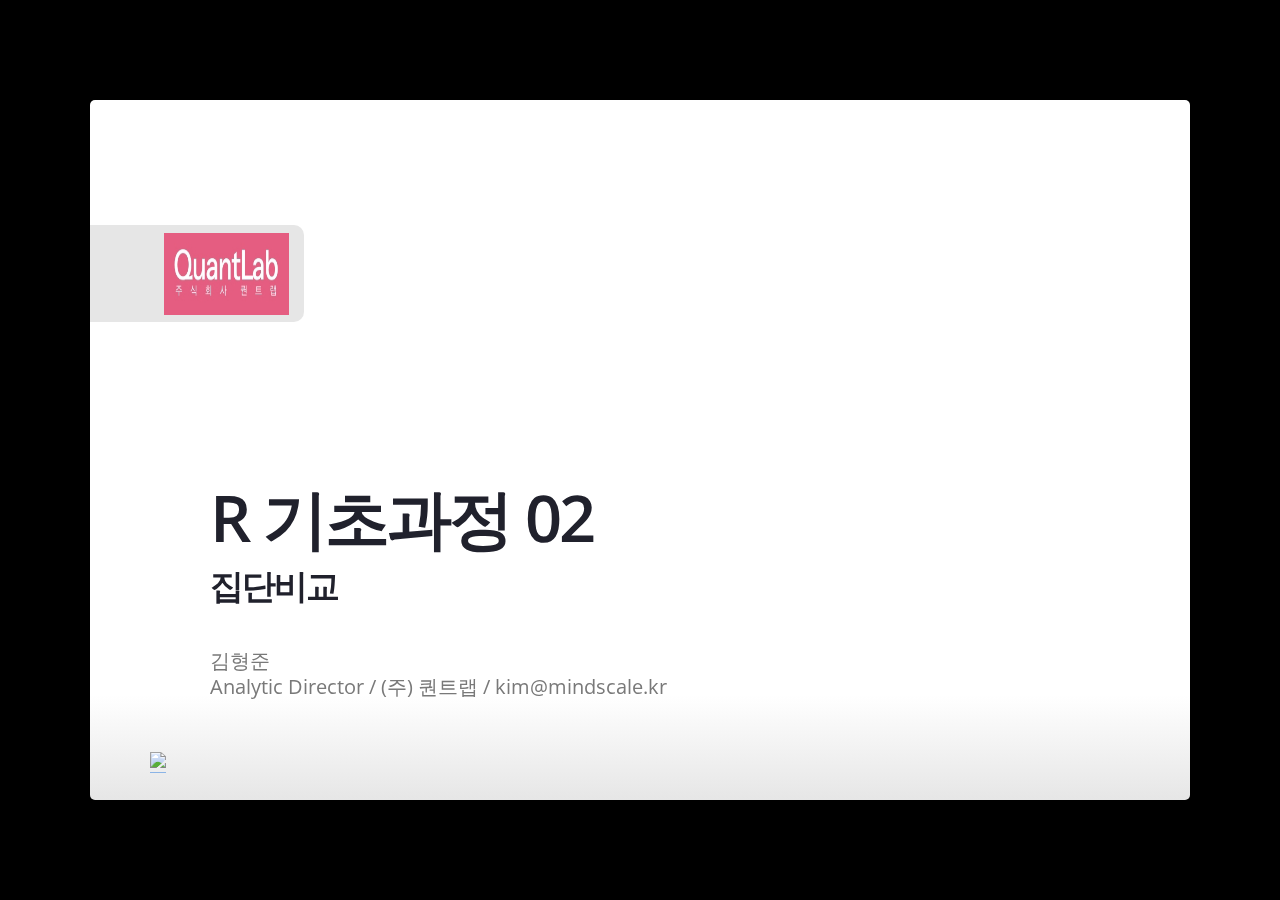
==== commit 06b8b6f6: "no message" ====
--- a/html/Rbasic02.html
+++ b/html/Rbasic02.html
@@ -1,9 +1,9 @@
 <!DOCTYPE html>
 <html>
 <head>
-  <title>R 기초과정</title>
+  <title>R 기초과정 02</title>
   <meta charset="utf-8">
-  <meta name="description" content="R 기초과정">
+  <meta name="description" content="R 기초과정 02">
   <meta name="author" content="김형준">
   <meta name="generator" content="slidify" />
   <meta name="apple-mobile-web-app-capable" content="yes">
@@ -35,8 +35,8 @@
     <img src="assets/img/logo_03.png">
   </aside>
   <hgroup class="auto-fadein">
-    <h1>R 기초과정</h1>
-    <h2>그룹별 기술통계 </h2>
+    <h1>R 기초과정 02</h1>
+    <h2>집단비교</h2>
     <p>김형준<br/>Analytic Director / (주) 퀀트랩 / kim@mindscale.kr </p>
   </hgroup>
   <article></article>  
@@ -215,6 +215,19 @@
 
 <slide class="new-background" id="slide-10" style="background:;">
   <article data-timings="">
+    <pre><code class="r">mosaicplot(df.high$성별 ~ factor(df.high$요일, levels=c(&quot;월&quot;, &quot;화&quot;, &quot;수&quot;, &quot;목&quot;, &quot;금&quot;, &quot;토&quot;, &quot;일&quot;)), 
+           main=&quot;성별 by 요일&quot;, shade=F, 
+           color = 1:7, xlab=&quot;성별&quot;, ylab=&quot;요일&quot;)
+</code></pre>
+
+<p><img src="assets/fig/unnamed-chunk-9-1.png" alt="plot of chunk unnamed-chunk-9"> </p>
+
+  </article>
+  <!-- Presenter Notes -->
+</slide>
+
+<slide class="new-background" id="slide-11" style="background:;">
+  <article data-timings="">
     <pre><code class="r">df.sunday &lt;- subset(df, 요일 ==  &quot;일&quot;)
 </code></pre>
 
@@ -238,7 +251,7 @@
   <!-- Presenter Notes -->
 </slide>
 
-<slide class="new-background" id="slide-11" style="background:;">
+<slide class="new-background" id="slide-12" style="background:;">
   <article data-timings="">
     <pre><code class="r">t.test(구매건수 ~ 성별, df.sunday)
 </code></pre>
@@ -260,51 +273,60 @@
   <!-- Presenter Notes -->
 </slide>
 
-<slide class="new-background" id="slide-12" style="background:;">
-  <article data-timings="">
-    <pre><code class="r">df.month &lt;- sapply(split(df, df$매출월), function(x) x$구매건수)
+<slide class="new-background" id="slide-13" style="background:;">
+  <article data-timings="">
+    <pre><code class="r">df.month &lt;- sapply(split(df, df$점포), function(x) x$구매건수)
 cor(df.month)
 </code></pre>
 
-<pre><code>##                1            2            3           4            5
-## 1   1.0000000000 -0.046597870 -0.005091544  0.04965226 -0.095763459
-## 2  -0.0465978701  1.000000000  0.007198092  0.04784140  0.049866797
-## 3  -0.0050915442  0.007198092  1.000000000 -0.08928948  0.009266516
-## 4   0.0496522589  0.047841404 -0.089289484  1.00000000  0.083159531
-## 5  -0.0957634587  0.049866797  0.009266516  0.08315953  1.000000000
-## 6  -0.0467665007  0.059768731  0.011398083  0.03400470 -0.011766161
-## 7   0.0932324983  0.081653119 -0.064059318 -0.04259415 -0.155939433
-## 8  -0.0891884815 -0.093172175  0.003177127  0.04454848  0.155339506
-## 9   0.0007013688  0.114002900  0.029118759 -0.04626856 -0.052674603
-## 10 -0.0266476486 -0.031764041 -0.104999236  0.02905020  0.036026462
-## 11 -0.0803115160 -0.097581285 -0.046301692  0.05163380 -0.040655629
-## 12 -0.1754625412 -0.052740131 -0.068930001  0.05575638 -0.038566514
-##              6           7            8             9           10
-## 1  -0.04676650  0.09323250 -0.089188482  0.0007013688 -0.026647649
-## 2   0.05976873  0.08165312 -0.093172175  0.1140028997 -0.031764041
-## 3   0.01139808 -0.06405932  0.003177127  0.0291187587 -0.104999236
-## 4   0.03400470 -0.04259415  0.044548476 -0.0462685602  0.029050198
-## 5  -0.01176616 -0.15593943  0.155339506 -0.0526746033  0.036026462
-## 6   1.00000000  0.01109366  0.063751905  0.0698618369 -0.041238355
-## 7   0.01109366  1.00000000 -0.143873398 -0.0503747033  0.099972896
-## 8   0.06375191 -0.14387340  1.000000000  0.1354939122 -0.096760716
-## 9   0.06986184 -0.05037470  0.135493912  1.0000000000 -0.080174057
-## 10 -0.04123835  0.09997290 -0.096760716 -0.0801740572  1.000000000
-## 11  0.00185299  0.01007081  0.056584691 -0.1288624049 -0.006716721
-## 12  0.06028914  0.08446167 -0.082848856  0.0122945246  0.118176835
-##              11          12
-## 1  -0.080311516 -0.17546254
-## 2  -0.097581285 -0.05274013
-## 3  -0.046301692 -0.06893000
-## 4   0.051633805  0.05575638
-## 5  -0.040655629 -0.03856651
-## 6   0.001852990  0.06028914
-## 7   0.010070813  0.08446167
-## 8   0.056584691 -0.08284886
-## 9  -0.128862405  0.01229452
-## 10 -0.006716721  0.11817684
-## 11  1.000000000  0.01155653
-## 12  0.011556525  1.00000000
+<pre><code>##             a            b           c            d             e
+## a  1.00000000  0.130843755  0.04879347  0.122540189  0.1327923809
+## b  0.13084376  1.000000000  0.00529570 -0.007498712 -0.0283961293
+## c  0.04879347  0.005295700  1.00000000 -0.160043769 -0.0629904389
+## d  0.12254019 -0.007498712 -0.16004377  1.000000000 -0.0313532391
+## e  0.13279238 -0.028396129 -0.06299044 -0.031353239  1.0000000000
+## f  0.02643987  0.034119323 -0.11184458 -0.065122105 -0.0253694913
+## g -0.05987799 -0.085808903  0.06350086 -0.154859382  0.0566375316
+## h  0.13477354  0.084180509 -0.05481482  0.014657173  0.0135701833
+## i  0.09244547 -0.098899192 -0.02623054 -0.055809444  0.0067450405
+## j -0.01002922 -0.147510062  0.11603527 -0.125502305  0.0343426866
+## k -0.05496454  0.107035081 -0.14646322 -0.061014264 -0.0214708435
+## l -0.09318018 -0.124130688  0.03038019  0.091659445  0.0781771063
+## m -0.13250538  0.035001181  0.04052505 -0.046362898 -0.1495778363
+## n -0.05342016 -0.070236458  0.10087390 -0.037856610  0.0203072901
+## o  0.01241294  0.042879575 -0.01847961  0.120932779 -0.0001169395
+##             f           g             h            i            j
+## a  0.02643987 -0.05987799  0.1347735401  0.092445465 -0.010029222
+## b  0.03411932 -0.08580890  0.0841805091 -0.098899192 -0.147510062
+## c -0.11184458  0.06350086 -0.0548148234 -0.026230542  0.116035275
+## d -0.06512210 -0.15485938  0.0146571725 -0.055809444 -0.125502305
+## e -0.02536949  0.05663753  0.0135701833  0.006745041  0.034342687
+## f  1.00000000 -0.09957918  0.0721297386  0.079627691 -0.068807845
+## g -0.09957918  1.00000000  0.0431935204  0.122277158  0.080706972
+## h  0.07212974  0.04319352  1.0000000000 -0.039309341 -0.062550000
+## i  0.07962769  0.12227716 -0.0393093411  1.000000000  0.115292978
+## j -0.06880785  0.08070697 -0.0625499997  0.115292978  1.000000000
+## k -0.13215009  0.12188159  0.0877813960  0.094424627  0.004223925
+## l -0.08917268 -0.05528269  0.0668865329 -0.142569429  0.073622242
+## m -0.14923089  0.05482959 -0.0079013267  0.039101438 -0.085075258
+## n  0.03040901 -0.00700259 -0.0009610838 -0.026965143 -0.087625002
+## o  0.03009380 -0.17558988 -0.0068483368 -0.033111473  0.122658820
+##              k           l            m             n             o
+## a -0.054964542 -0.09318018 -0.132505381 -0.0534201563  0.0124129440
+## b  0.107035081 -0.12413069  0.035001181 -0.0702364580  0.0428795746
+## c -0.146463225  0.03038019  0.040525051  0.1008739041 -0.0184796074
+## d -0.061014264  0.09165945 -0.046362898 -0.0378566098  0.1209327790
+## e -0.021470844  0.07817711 -0.149577836  0.0203072901 -0.0001169395
+## f -0.132150090 -0.08917268 -0.149230890  0.0304090098  0.0300937951
+## g  0.121881587 -0.05528269  0.054829585 -0.0070025905 -0.1755898825
+## h  0.087781396  0.06688653 -0.007901327 -0.0009610838 -0.0068483368
+## i  0.094424627 -0.14256943  0.039101438 -0.0269651433 -0.0331114726
+## j  0.004223925  0.07362224 -0.085075258 -0.0876250020  0.1226588199
+## k  1.000000000  0.07956276 -0.009135779  0.0570571331 -0.0027892379
+## l  0.079562759  1.00000000 -0.092143042  0.0726439547  0.0550998154
+## m -0.009135779 -0.09214304  1.000000000 -0.1146238522 -0.1036868042
+## n  0.057057133  0.07264395 -0.114623852  1.0000000000  0.0913112332
+## o -0.002789238  0.05509982 -0.103686804  0.0913112332  1.0000000000
 </code></pre>
 
   </article>
@@ -385,6 +407,12 @@
       <a href="#" target="_self" rel='tooltip' 
         data-slide=12 title=''>
          12
+      </a>
+    </li>
+    <li>
+      <a href="#" target="_self" rel='tooltip' 
+        data-slide=13 title=''>
+         13
       </a>
     </li>
   </ul>
